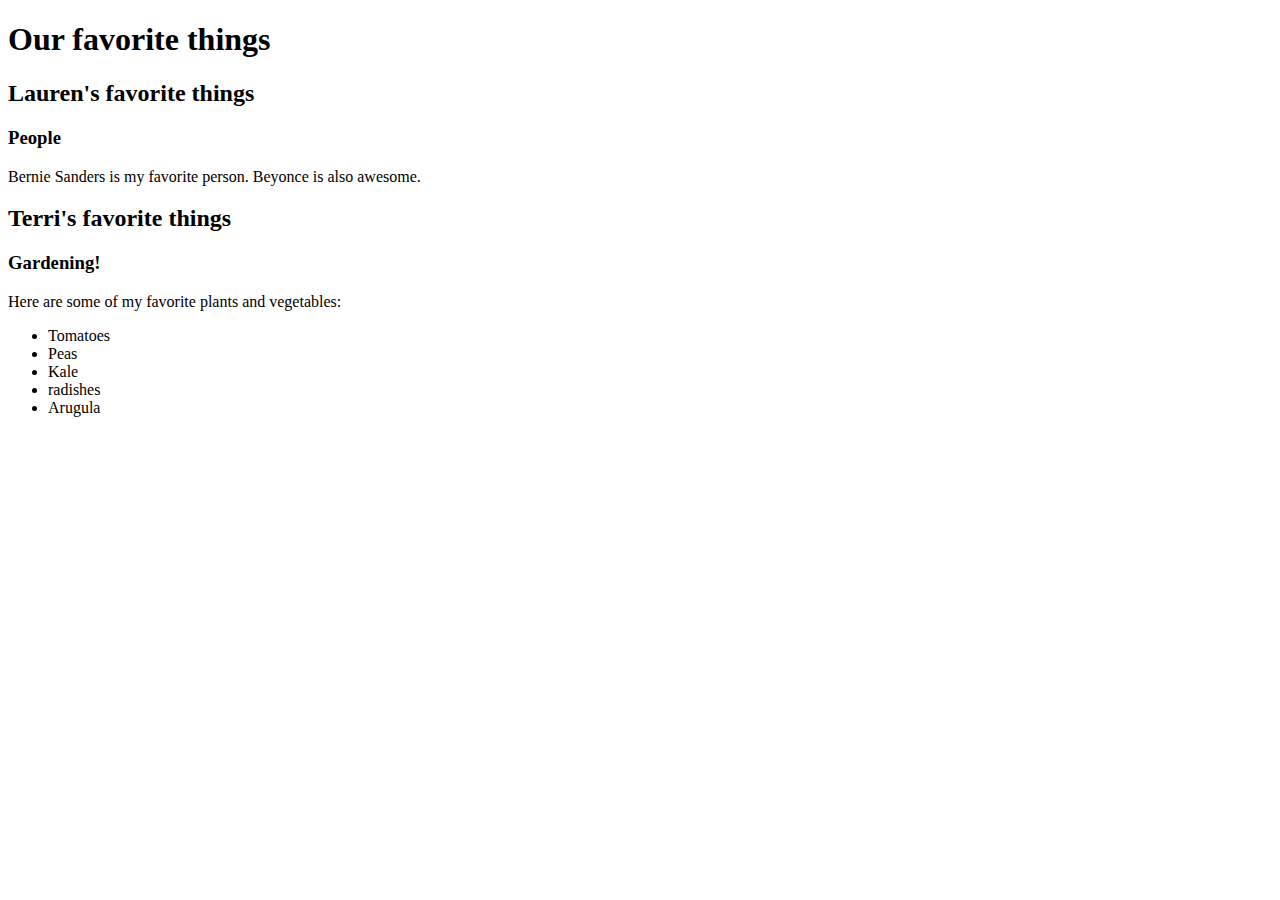
==== favorite-things.html @ cb1a37ca "added a second page listing our favorite things" ====
<!DOCTYPE html>

<html>
  <head>
    <title>Our Favorite Things</title>
  </head>
  <body>
    <h1>Our favorite things</h1>
    <h2>Lauren's favorite things</h2>
    <h3>People</h3>
      <p>Bernie Sanders is my favorite person. Beyonce is also awesome.</p>
    <h2>Terri's favorite things</h2>
    <h3>Gardening!</h3>
      <p>Here are some of my favorite plants and vegetables:</p>
        <ul>
            <li>Tomatoes</li>
            <li>Peas</li>
            <li>Kale</li>
            <li>radishes</li>
            <li>Arugula</li>
        </ul>

  </body>
</html>
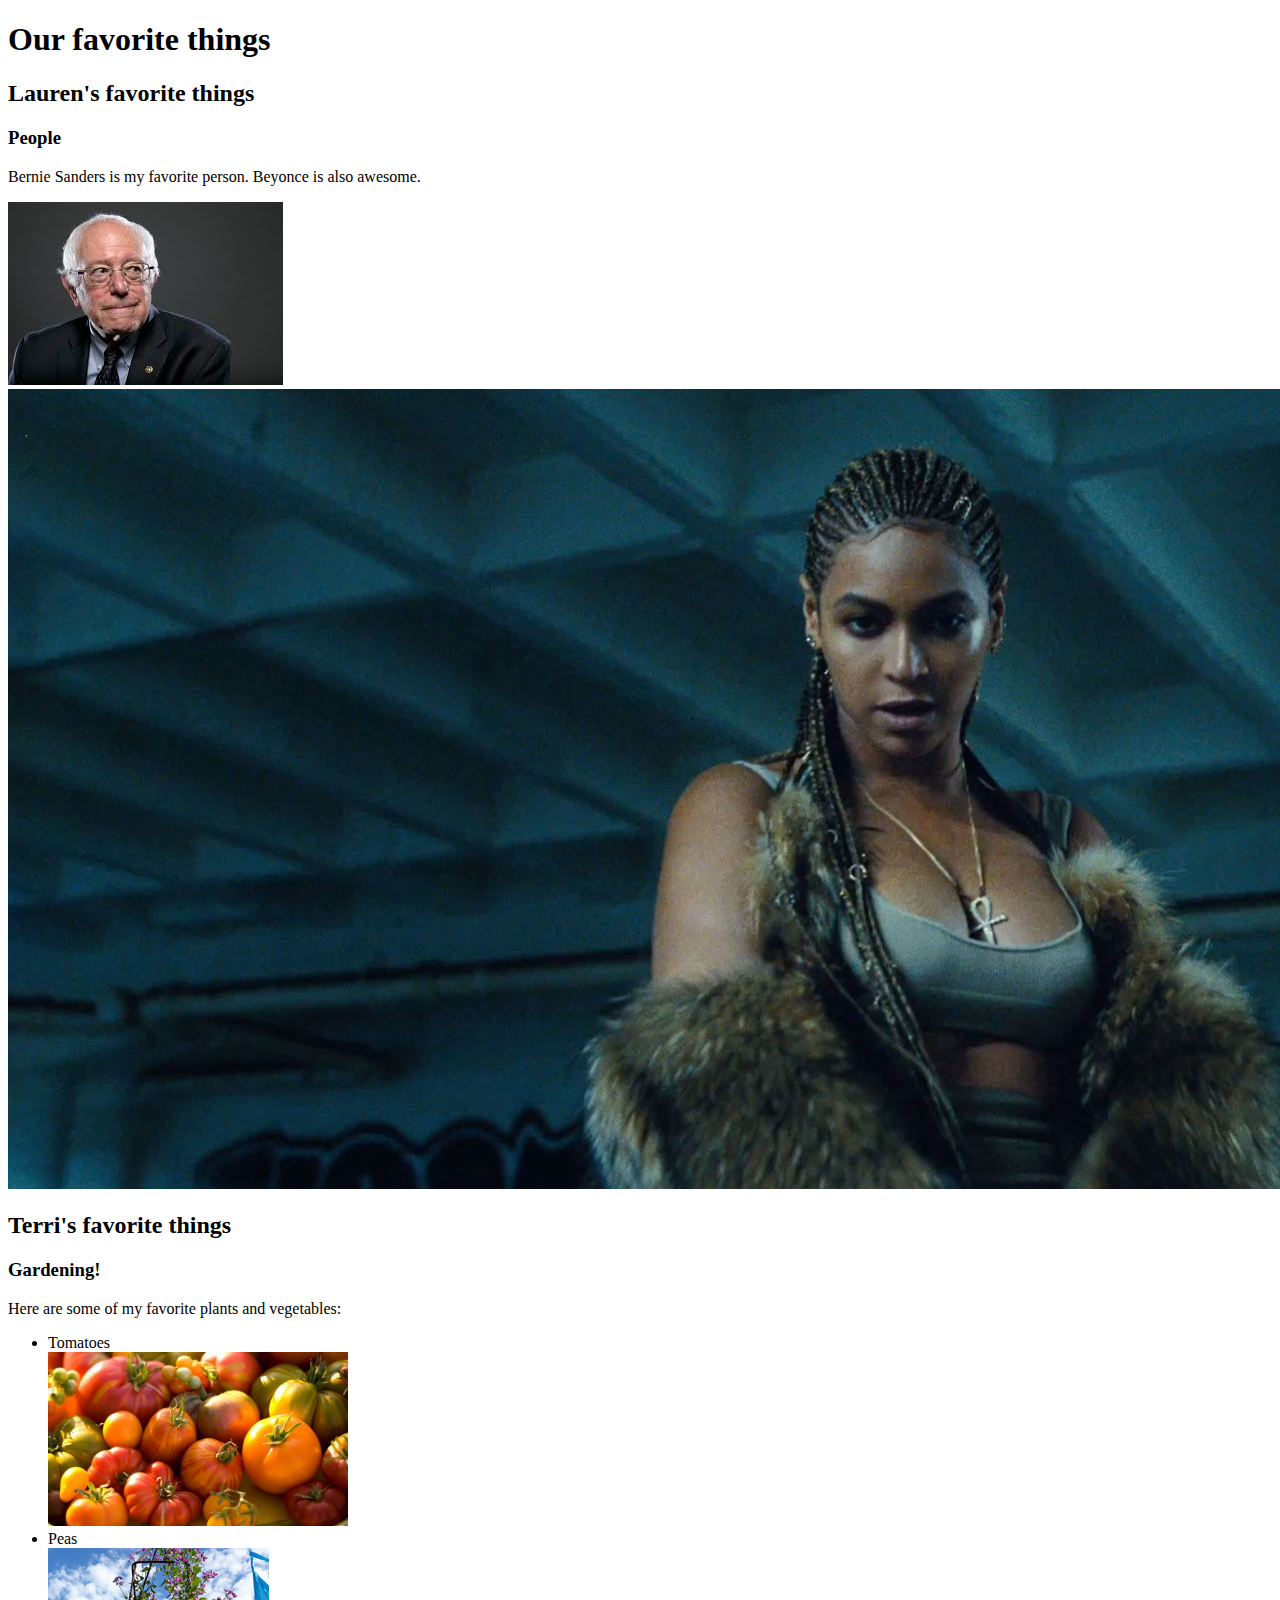
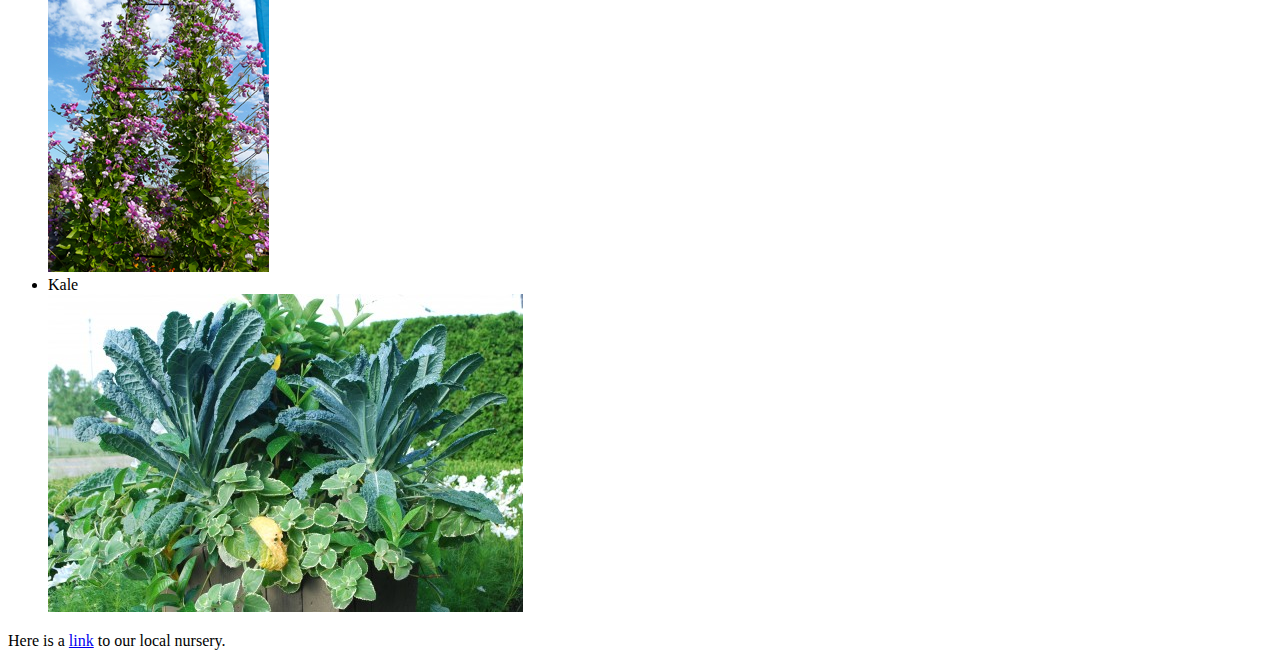
==== commit 4cbc4bd1: "added links and images" ====
--- a/favorite-things.html
+++ b/favorite-things.html
@@ -9,16 +9,18 @@
     <h2>Lauren's favorite things</h2>
     <h3>People</h3>
       <p>Bernie Sanders is my favorite person. Beyonce is also awesome.</p>
+      <img src="feelthebern.jpeg" alt="the good man"><img src="beyonce.jpg" alt="beyonce">
     <h2>Terri's favorite things</h2>
     <h3>Gardening!</h3>
       <p>Here are some of my favorite plants and vegetables:</p>
         <ul>
             <li>Tomatoes</li>
+            <img src="tomato.jpg" alt="A photo of tomatoes">
             <li>Peas</li>
+            <img src="pea.jpg" alt="Peas">
             <li>Kale</li>
-            <li>radishes</li>
-            <li>Arugula</li>
-        </ul>
-
+            <img src="kale.jpg" alt="Kale">
+          </ul>
+        <p>Here is a <a href="http://portlandnursery.com/">link</a> to our local nursery.</p>
   </body>
 </html>
